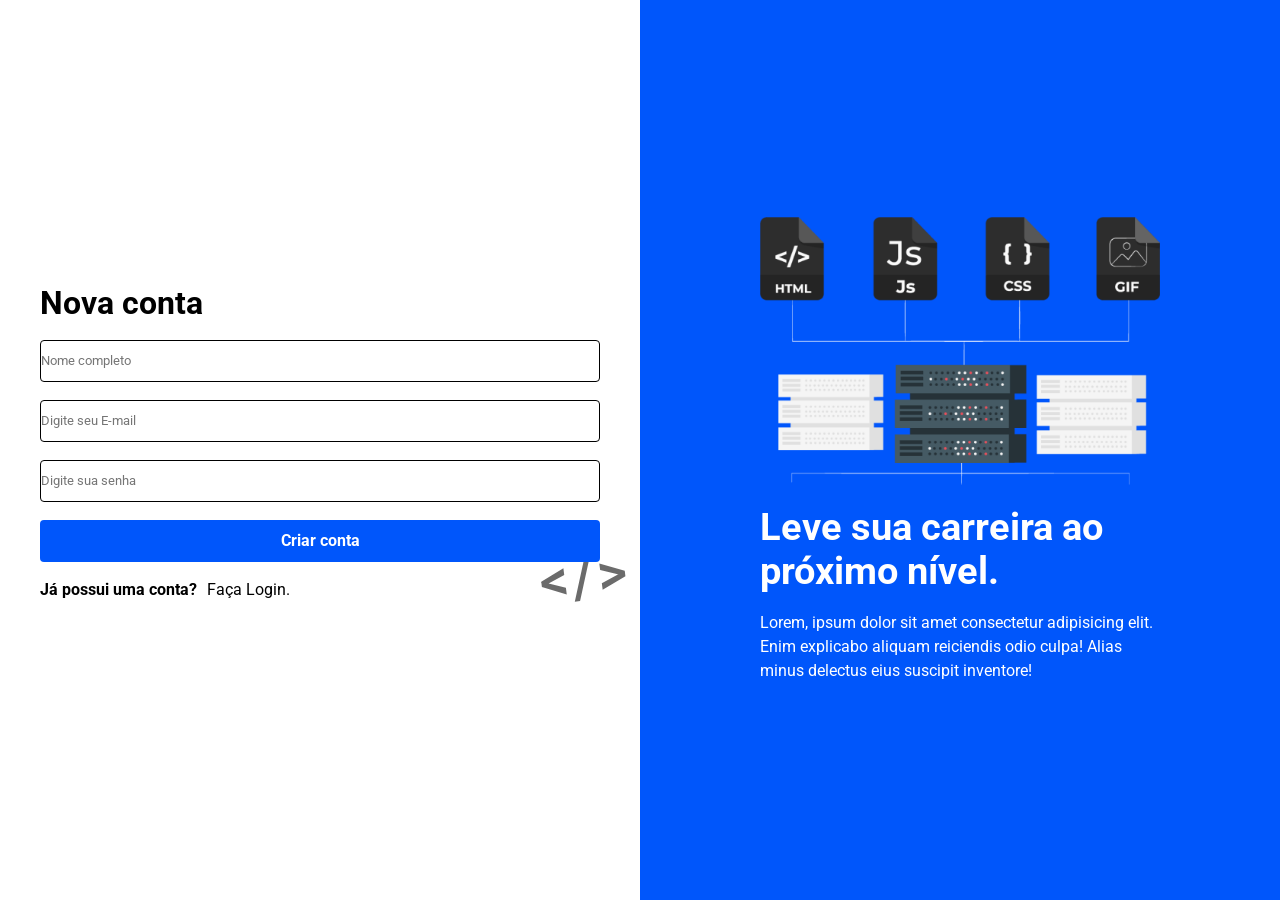
==== signup.html @ e75d73d0 "Criado formulario para cadastro" ====
<!DOCTYPE html>
<html lang="pt-br">
<head>

  <meta charset="UTF-8">
  <meta http-equiv="X-UA-Compatible" content="IE=edge">
  <meta name="viewport" content="width=device-width, initial-scale=1.0">

 <!-- Carregando a fonte roboto para usar no projeto -->
 <link rel="preconnect" href="https://fonts.googleapis.com">
 <link rel="preconnect" href="https://fonts.gstatic.com" crossorigin>
 <link href="https://fonts.googleapis.com/css2?family=Roboto:wght@400;500;700&display=swap" rel="stylesheet">

  <title>Signup</title>
  <link rel="stylesheet" href="style.css">
</head>
<body>
    <main class="container">
      <section class="left">
        <h1>Nova conta</h1>

        <form class="form">
          <input class="input" type="text" placeholder="Nome completo"/>
          <input class="input" type="email" placeholder="Digite seu E-mail"/>
          <input class="input" type="password" placeholder="Digite sua senha"/>
          <button class="button" type="submit">Criar conta</button>
        </form>

        <div class="area">
          <span class="link">Já possui uma conta? <a href="index.html">Faça Login.</a></span>
        </div>
      </section>

      <section class="right">
        <img class="info-img" src="assets/info.png" alt="Informações do projeto">
        <h2 class="subtitle">Leve sua carreira ao próximo nível.</h2>
        <p class="description">Lorem, ipsum dolor sit amet consectetur adipisicing elit. Enim explicabo aliquam reiciendis odio culpa! Alias minus delectus eius suscipit inventore!</p>
      </section>
    </main>
</body>
</html>
---- style.css ----
/* Aplicando reset no css padrão */
* {
  margin: 0;
  border: 0;
  padding: 0;
  box-sizing: border-box;
  font-family: 'Roboto', sans-serif;
}
body{
  background-color: #fff;
  width: 100%;
}

.container{
  display: flex;
  flex-direction: row;
  align-items: center;
  justify-content: center;
  margin: 0 auto;
}

.left{
  flex: 1;
  display: flex;
  flex-direction: column;
  justify-content: center;
  align-items: center;
  padding: 0 24px;
}

.left h1{
  width: 100%;
  max-width: 560px;
  margin-bottom: 18px;
  font-size: 32px;
}

.form{
  position: relative;
  display: flex;
  flex-direction: column;
  width: 100%;
  max-width: 560px;
  z-index: 9;
}

.input{
  border: 1px solid #000;
  border-radius: 4px;
  margin-bottom: 18px;
  min-width: 100%;
  padding: o 14px;
}

.form input[type="text"], .form input[type="email"], .form input[type="password"]{
  height: 42px;
}

.button{
  background-color: #0056fb;
  color: #fff;
  font-size: 16px;
  font-weight: bold;
  height: 42px;
  cursor: pointer;
  border-radius: 4px;
  width: 100%;
  max-width: 560px;
  margin-bottom: 18px;
  transition: background-color 0.5s linear;
  z-index: 9;
}

.button:hover{
  background-color: #008afb;
}

.area{
  width: 100%;
  max-width: 560px;
  margin-bottom: 18px;
}

.link{
  align-self: flex-start;
  font-weight: bold;
}
.link a{
  text-decoration: none;
  color: #000;
  font-weight: normal;
  margin-left: 6px;

}
.right{
  flex: 1;
  background-color: #0056fb;
  height: 100vh;
  display: flex;
  flex-direction: column;
  justify-content: center;
  align-items: center;
  padding: 0 24px;
  user-select: none;
}

.info-img{
  width: 100%;
  max-width: 400px;
  height: auto;
  margin-bottom: 20px;
}

.subtitle{
  max-width: 400px;
  font-size: 38px;
  color: #fff;
  margin-bottom: 18px;
}

.description{
  max-width: 400px;
  line-height: 150%;
  color: #fff;
}

.form::before{
  content: '';
  position: absolute;
  background-image: url('assets/code.svg');
  background-size: 90px;
  background-repeat: no-repeat;
  z-index: 1;
  width: 90px;
  height: 90px;
  opacity: 0.7;
  bottom: -60px;
  right: -28px
}
@media (max-width: 700px){
  .container{
    flex-direction: column;
    min-height: 100vh;
  }

  .left{
    width: 85%;
    padding: 24px 0;
  }

  .left h1{
    margin-bottom: 18px;
  }

  .right{
    padding: 32px 0;
    width: 100%;
    height: 100%;
  }

  .info-img{
    width: 50%
  }
}

@media (max-width: 500px){
  .info-img{
    width: 84%;
  }

  .subtitle{
    margin-bottom: 18px;
    font-size: 32px;
    max-width: 400px;
    padding: 0 14px;
    text-align: center;
  }

  .description{
    max-width: 400px;
    padding: 0 14px;
  }
}
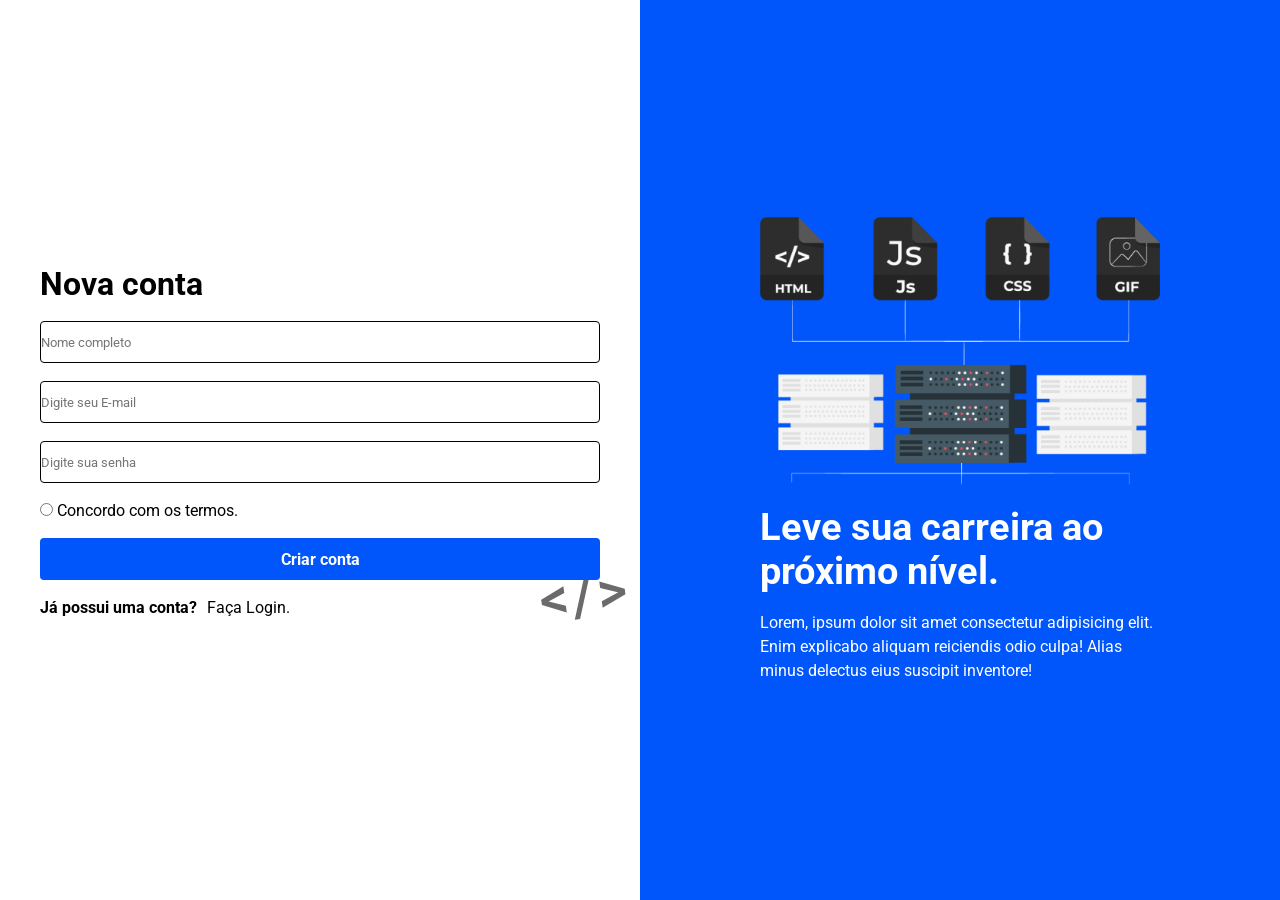
==== commit 62946096: "Criado opcao para concordar com os termos para nova conta" ====
--- a/signup.html
+++ b/signup.html
@@ -20,9 +20,14 @@
         <h1>Nova conta</h1>
 
         <form class="form">
-          <input class="input" type="text" placeholder="Nome completo"/>
+          <input class="input" type="text" id="name" placeholder="Nome completo"/>
           <input class="input" type="email" placeholder="Digite seu E-mail"/>
           <input class="input" type="password" placeholder="Digite sua senha"/>
+
+          <div class="area">
+            <input type="radio" name="termos" id="termos" class="termos" required/>
+            <span>Concordo com os termos.</span>
+          </div>
           <button class="button" type="submit">Criar conta</button>
         </form>
 
